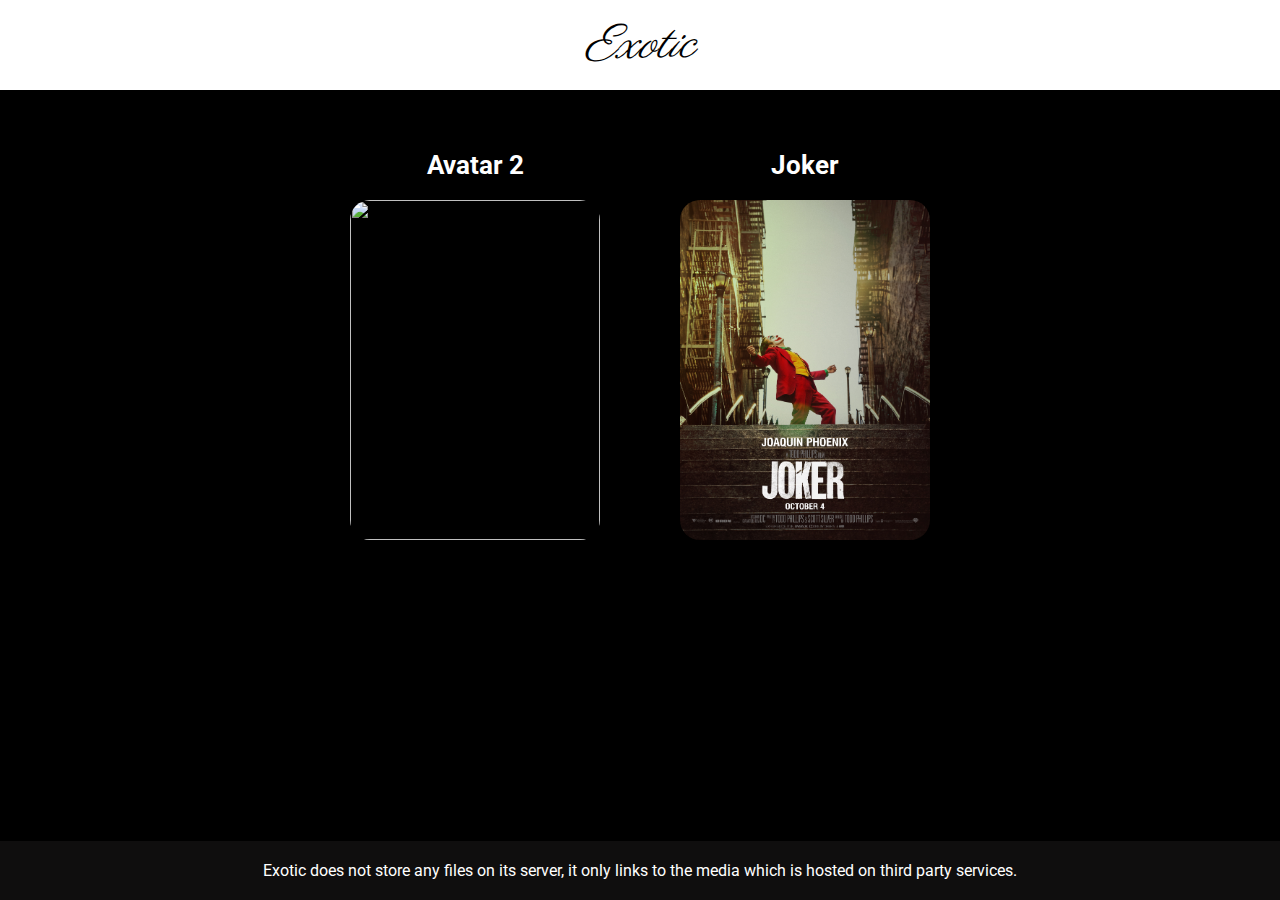
==== index.html @ fd3b24ee "Version 1.0" ====
<!DOCTYPE html>
<html lang="en">
<head>
    <meta charset="UTF-8">
    <meta http-equiv="X-UA-Compatible" content="IE=edge">
    <meta name="viewport" content="width=device-width, initial-scale=1.0">
    <title>Exotic</title>

    <link rel="stylesheet" href="style.css">
</head>
<body>
    
    <header>
        <a href="/main.html" class="title">Exotic</a>
    </header>

    <main>
        <div id="movies" class="movies">

        </div>
        <!-- <IFRAME SRC="https://uqload.org/embed-wb7gbnwrzel4.html" FRAMEBORDER=0 MARGINWIDTH=0 MARGINHEIGHT=0 SCROLLING=NO WIDTH=640 HEIGHT=360 allowfullscreen></IFRAME> -->
        <!-- <IFRAME SRC="https://uqload.org/embed-e36coucsd92j.html" FRAMEBORDER=0 MARGINWIDTH=0 MARGINHEIGHT=0 SCROLLING=NO WIDTH=640 HEIGHT=360 allowfullscreen></IFRAME> -->
    </main>

    <script src="script.js"></script>

    <footer>
        <div>Exotic does not store any files on its server, it only links to the media which is hosted on third party services.</div>
    </footer>
    
</body>
</html>
---- style.css ----
@import url('https://fonts.googleapis.com/css2?family=Roboto&display=swap');
@import url('https://fonts.googleapis.com/css2?family=Parisienne&display=swap');

* {
    box-sizing: border-box;
    margin: 0;
    padding: 0;
}

body {
    background-color: #000;
    color: #fff;
    font-family: 'Roboto', sans-serif;
}

header {
    min-height: 10vh;
    background-color: #fff;
    width: 100%;
    color: #000;
    display: flex;
    align-items: center;
    justify-content: center;
}

header .title {
    font-size: 48px;
    text-decoration: none;
    font-family: 'Parisienne', sans-serif;
    color: #000;
    font-style: italic;
}

header.title:hover {
    background-color: none;
}


.movies {
    display: flex;
    flex-wrap: wrap;
    margin: 20px;
    justify-content: center;
}

.movie {
    margin: 20px;
    display: flex;
    flex-direction: column;
    align-items: center;
    padding: 20px;
    border-radius: 15px;
}

.movie img {
    border-radius: 20px;
}

.movieName {
    font-size: 26px;
    font-weight: bold;
    color: #fff;
    margin-bottom: 20px;
}

a {
    text-decoration: none;
}

.movies a:hover {
    background: rgb(19, 18, 18);
    transition: ease 0.3s all;
    cursor: pointer;
    color: #000;
    transform: scale(1.1);
}

.container {
    display: flex;
    justify-content: center;
    align-items:center;
    padding-top: 50px;
    flex-direction: column;
}

.container .stream {
    font-size: 42px;
    margin-bottom: 20px;
    font-weight: 200;
}

footer {
    position: fixed;
    bottom: 0;
    width: 100%;
    padding: 20px;
    background-color: rgb(15, 14, 14);
}

footer div {
    text-align: center
}
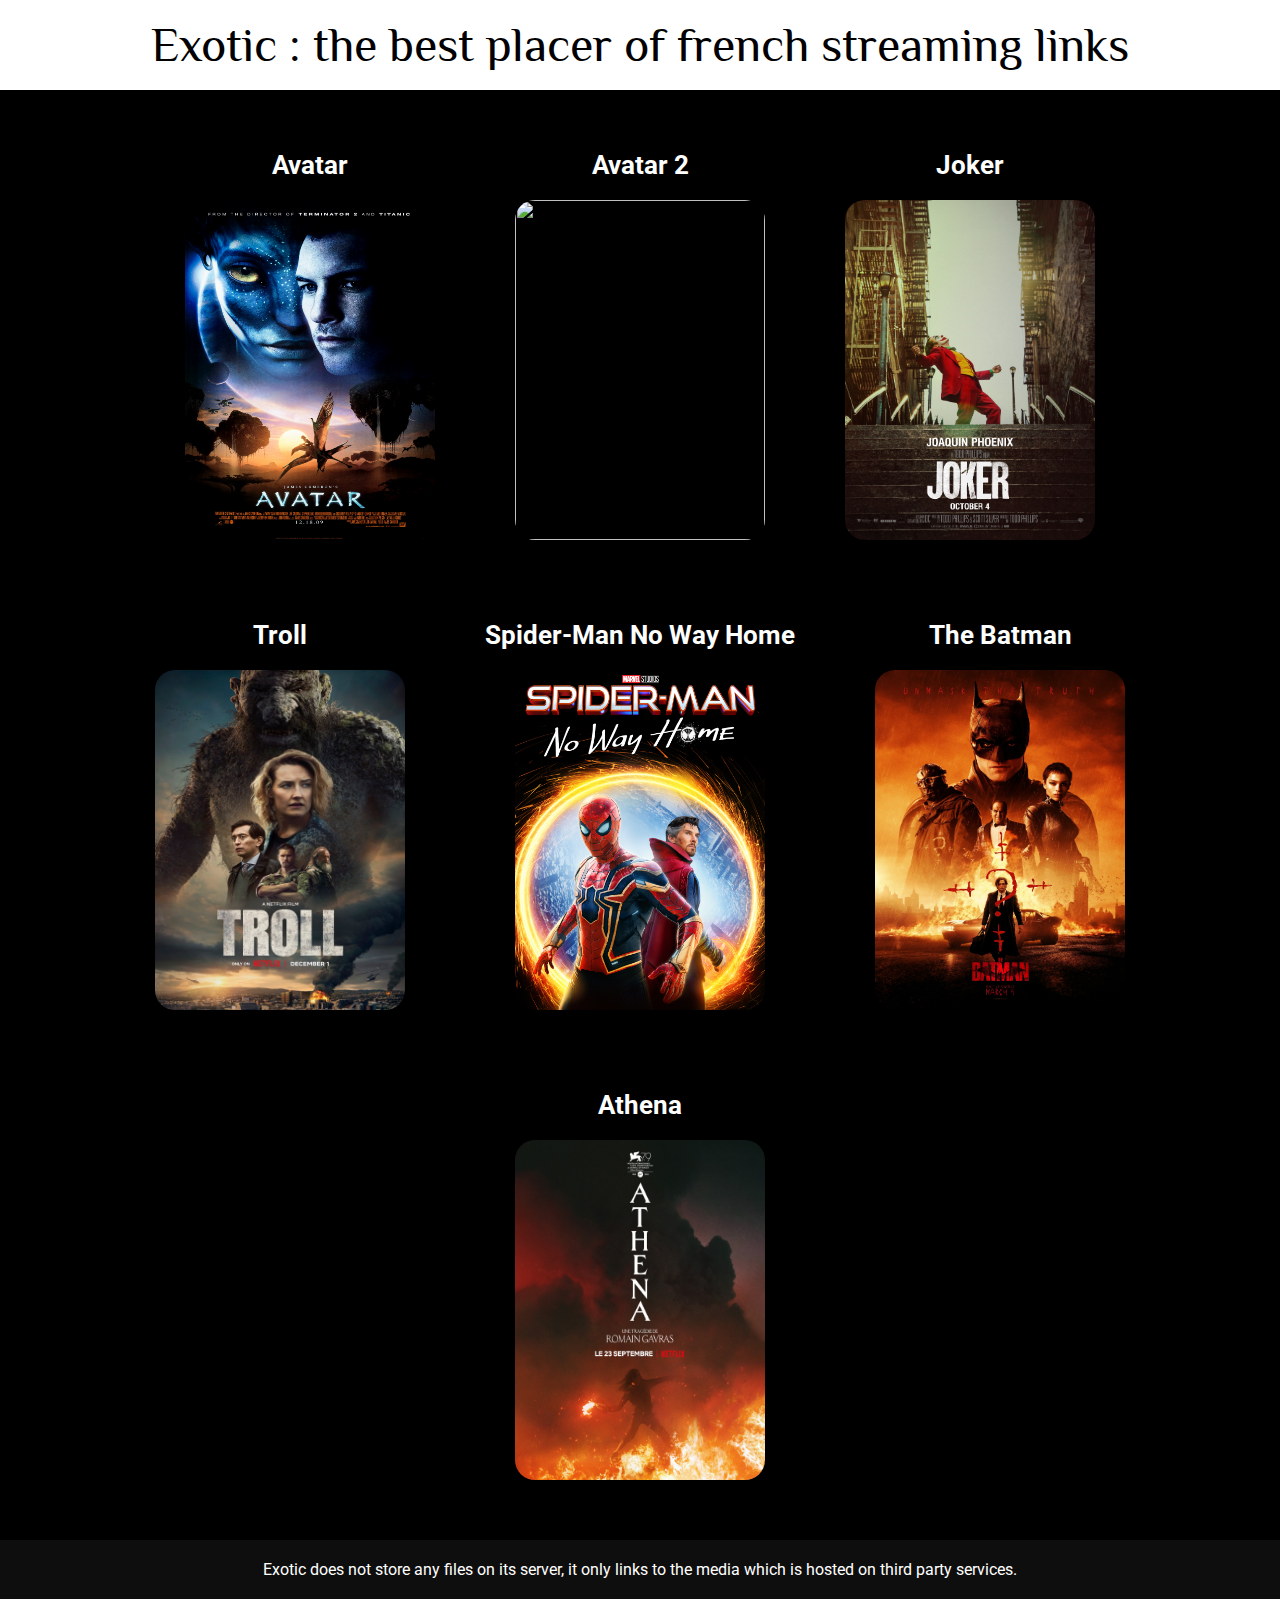
==== commit bf4591b3: "Update films + quality" ====
--- a/index.html
+++ b/index.html
@@ -11,7 +11,7 @@
 <body>
     
     <header>
-        <a href="/main.html" class="title">Exotic</a>
+        <a href="/main.html" class="title">Exotic : the best placer of french streaming links</a>
     </header>
 
     <main>
--- a/style.css
+++ b/style.css
@@ -1,6 +1,5 @@
 @import url('https://fonts.googleapis.com/css2?family=Roboto&display=swap');
-@import url('https://fonts.googleapis.com/css2?family=Parisienne&display=swap');
-
+@import url('https://fonts.googleapis.com/css2?family=Philosopher&display=swap');
 * {
     box-sizing: border-box;
     margin: 0;
@@ -26,15 +25,17 @@
 header .title {
     font-size: 48px;
     text-decoration: none;
-    font-family: 'Parisienne', sans-serif;
+    font-family: 'Philosopher', sans-serif;
     color: #000;
-    font-style: italic;
 }
 
 header.title:hover {
     background-color: none;
 }
 
+main {
+    min-height: 90vh;
+}
 
 .movies {
     display: flex;
@@ -89,9 +90,14 @@
     font-weight: 200;
 }
 
+
+iframe {
+    width: 90%
+    
+}
+
+
 footer {
-    position: fixed;
-    bottom: 0;
     width: 100%;
     padding: 20px;
     background-color: rgb(15, 14, 14);
@@ -99,4 +105,4 @@
 
 footer div {
     text-align: center
-}+}
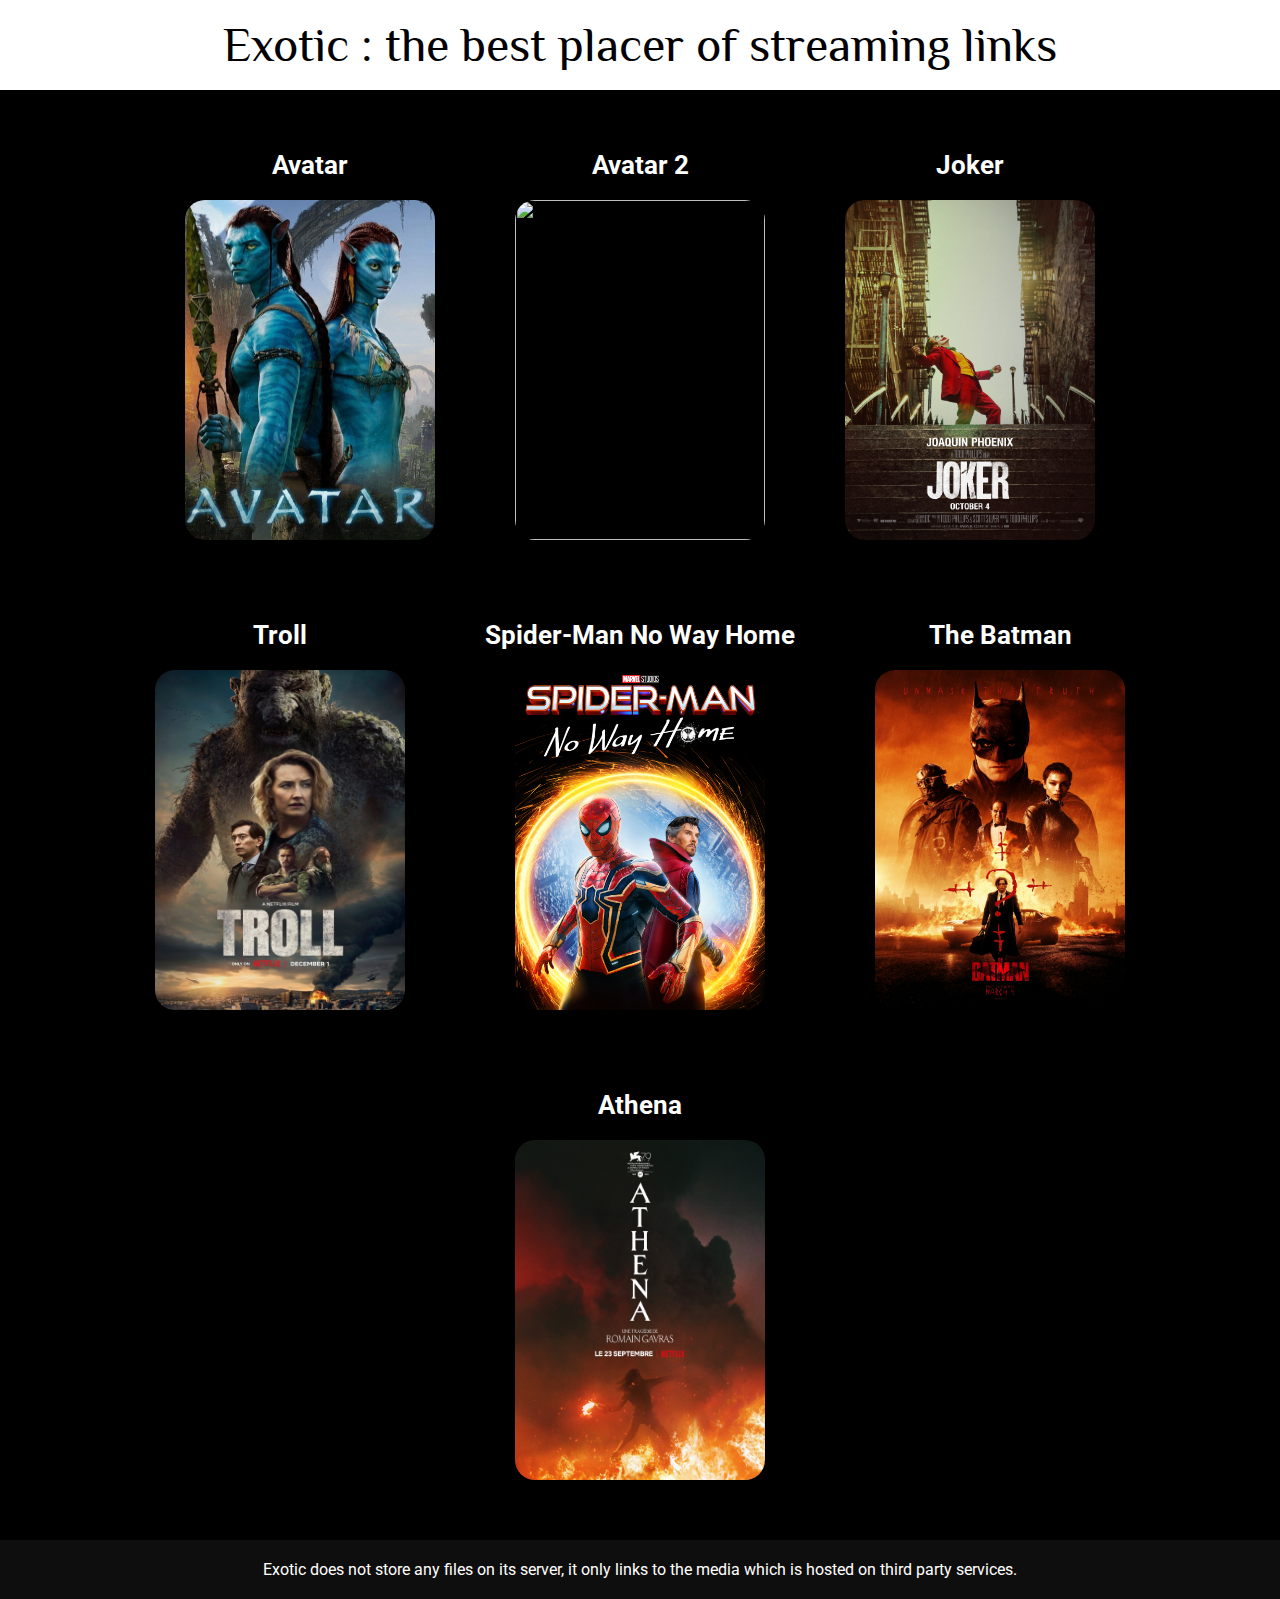
==== commit 023963e9: "refresh links" ====
--- a/index.html
+++ b/index.html
@@ -11,7 +11,7 @@
 <body>
     
     <header>
-        <a href="/main.html" class="title">Exotic : the best placer of french streaming links</a>
+        <a href="/main.html" class="title">Exotic : the best placer of streaming links</a>
     </header>
 
     <main>
--- a/style.css
+++ b/style.css
@@ -27,6 +27,7 @@
     text-decoration: none;
     font-family: 'Philosopher', sans-serif;
     color: #000;
+    text-align: center;
 }
 
 header.title:hover {
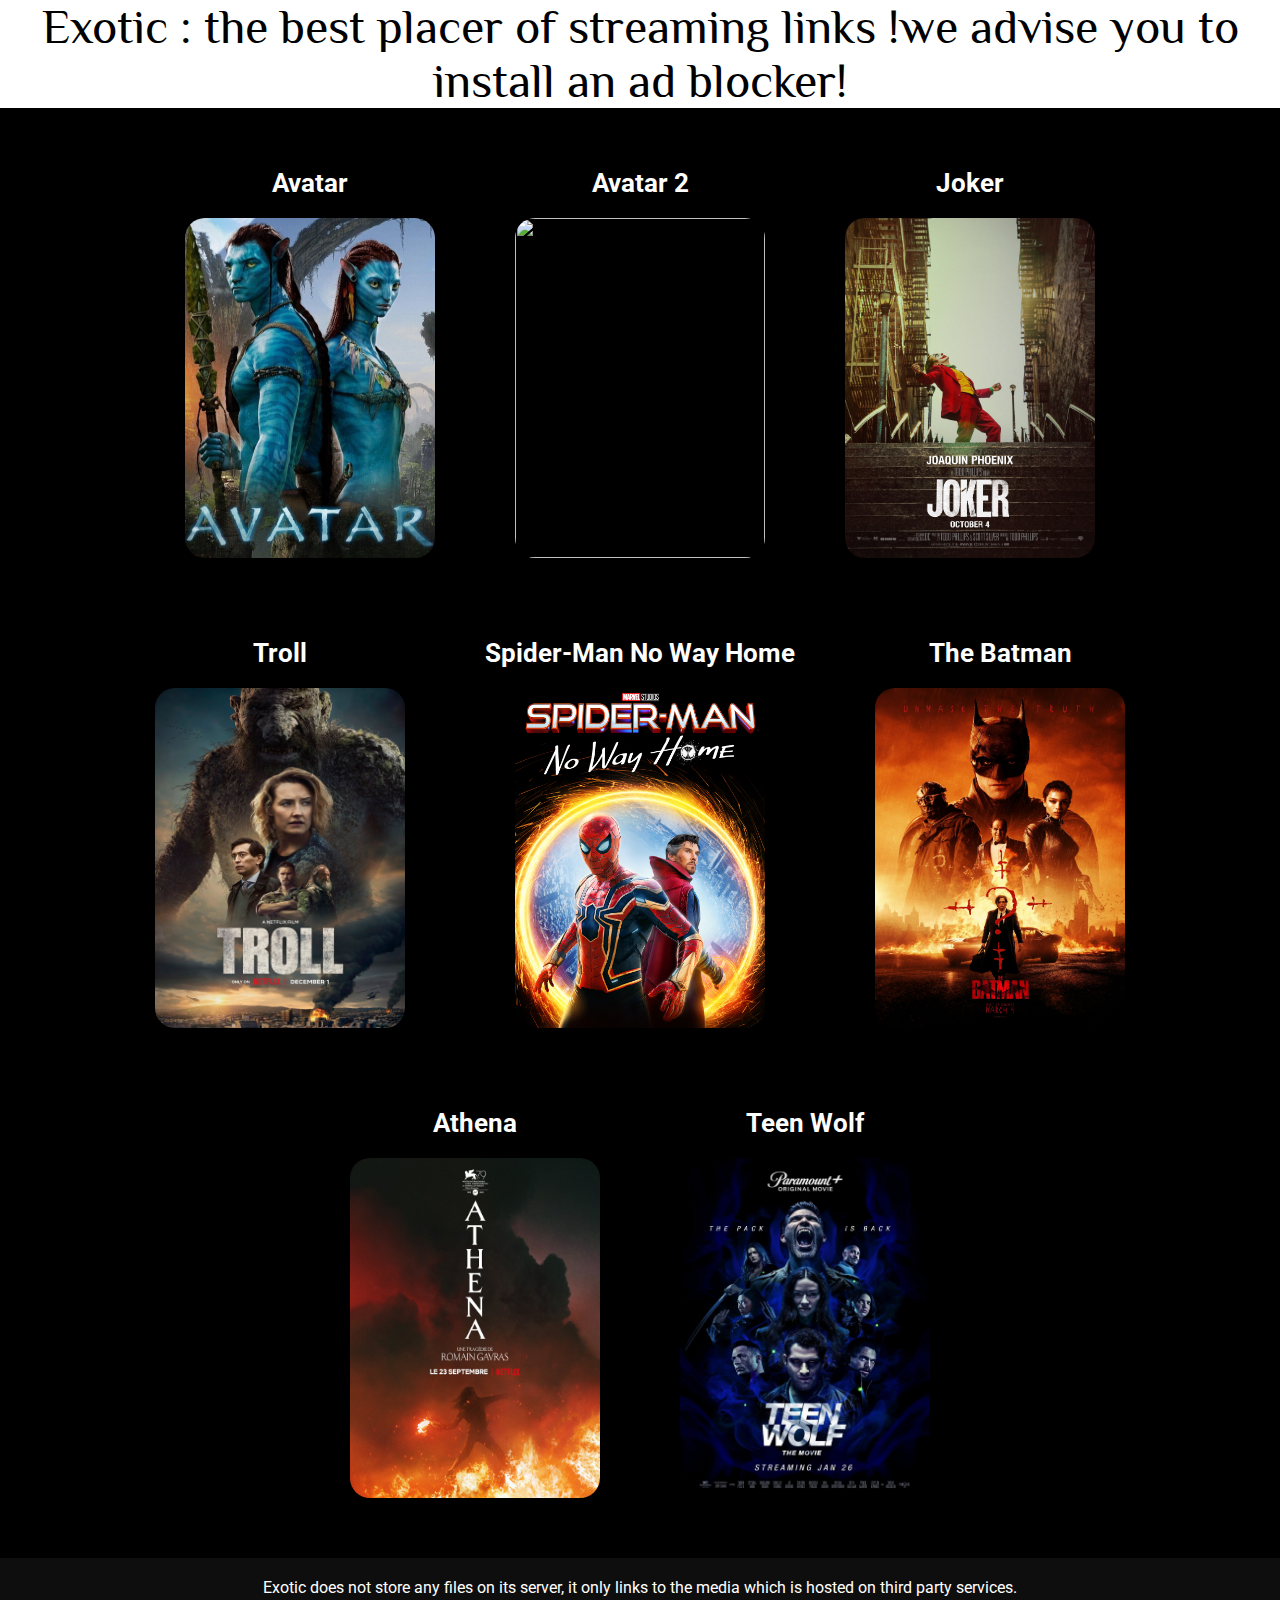
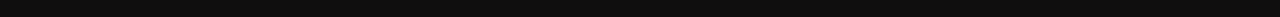
==== commit 504537e5: "refresh" ====
--- a/index.html
+++ b/index.html
@@ -11,7 +11,7 @@
 <body>
     
     <header>
-        <a href="/main.html" class="title">Exotic : the best placer of streaming links</a>
+        <a href="/main.html" class="title">Exotic : the best placer of streaming links      !we advise you to install an ad blocker!</a>
     </header>
 
     <main>
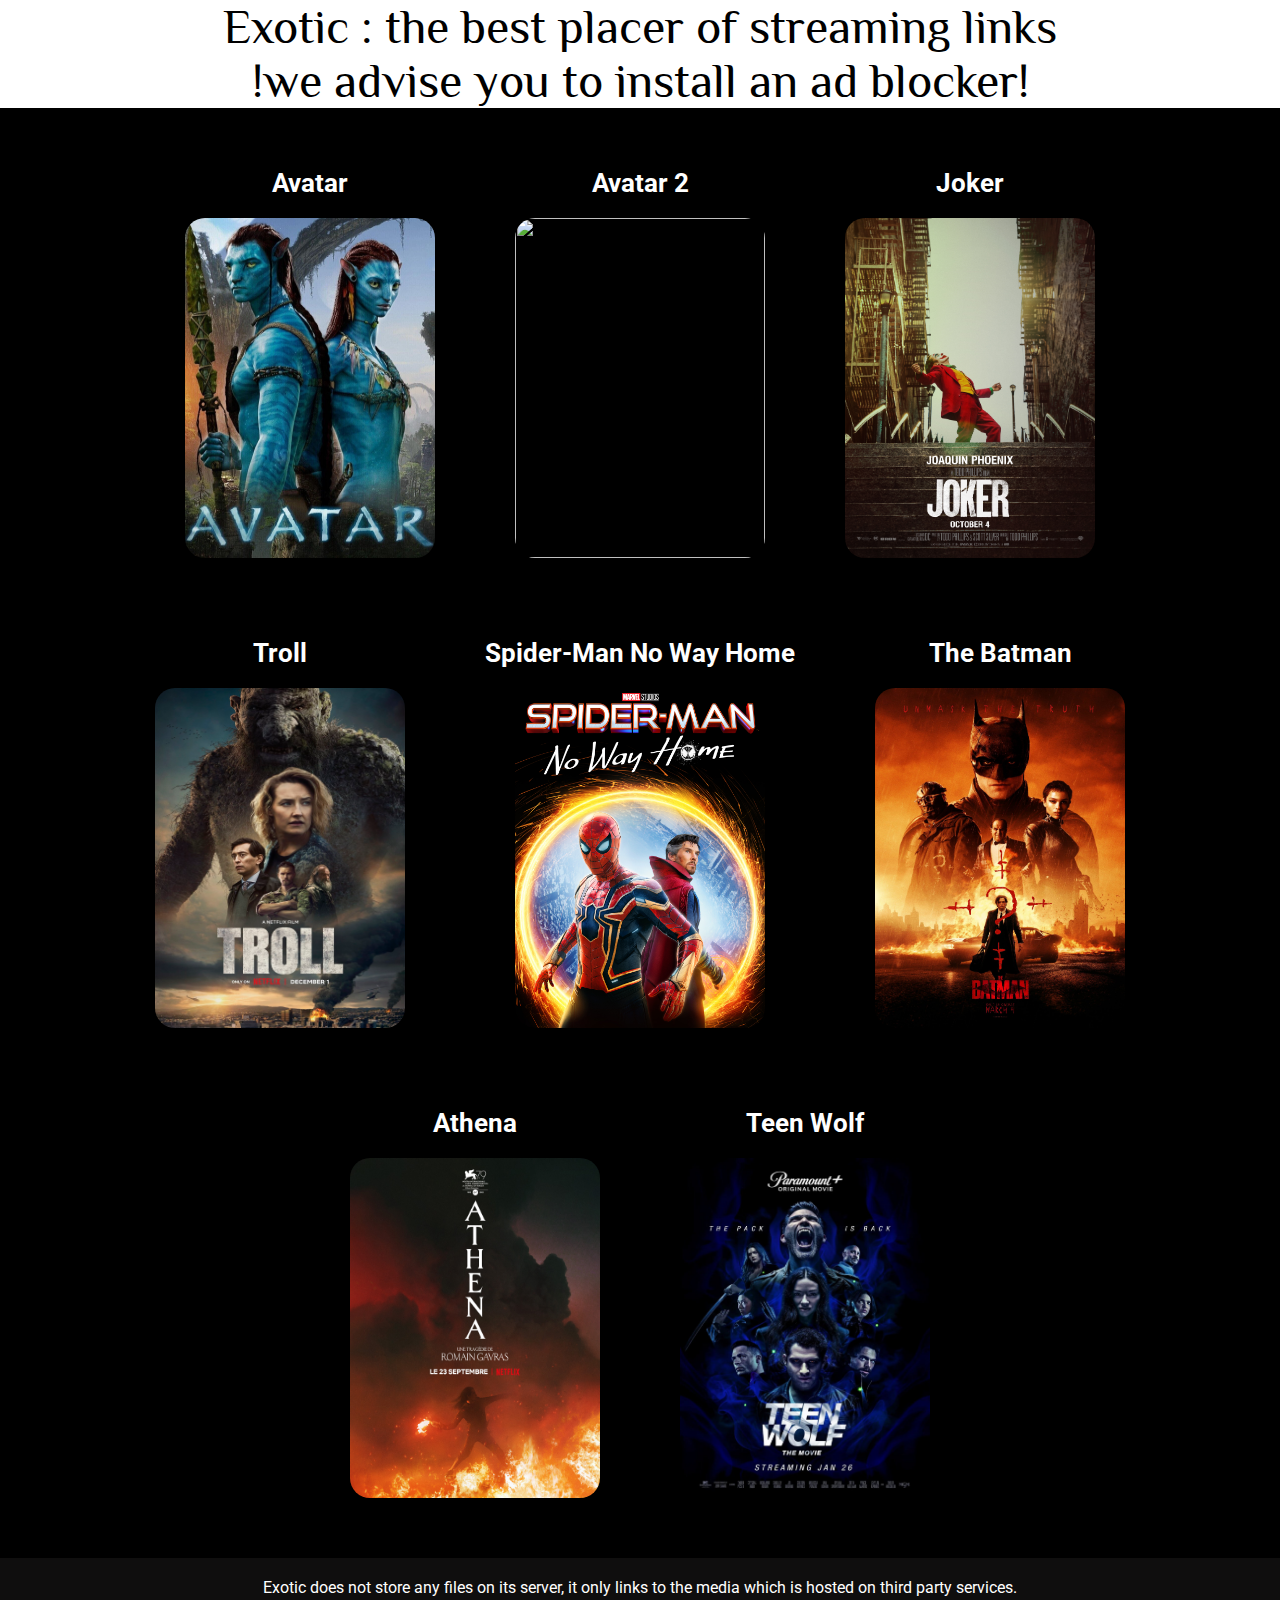
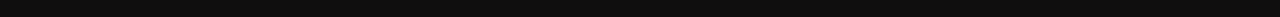
==== commit 1de96304: "refresh" ====
--- a/index.html
+++ b/index.html
@@ -11,7 +11,7 @@
 <body>
     
     <header>
-        <a href="/main.html" class="title">Exotic : the best placer of streaming links      !we advise you to install an ad blocker!</a>
+        <a href="/main.html" class="title">Exotic : the best placer of streaming links<br> !we advise you to install an ad blocker!</a>
     </header>
 
     <main>
